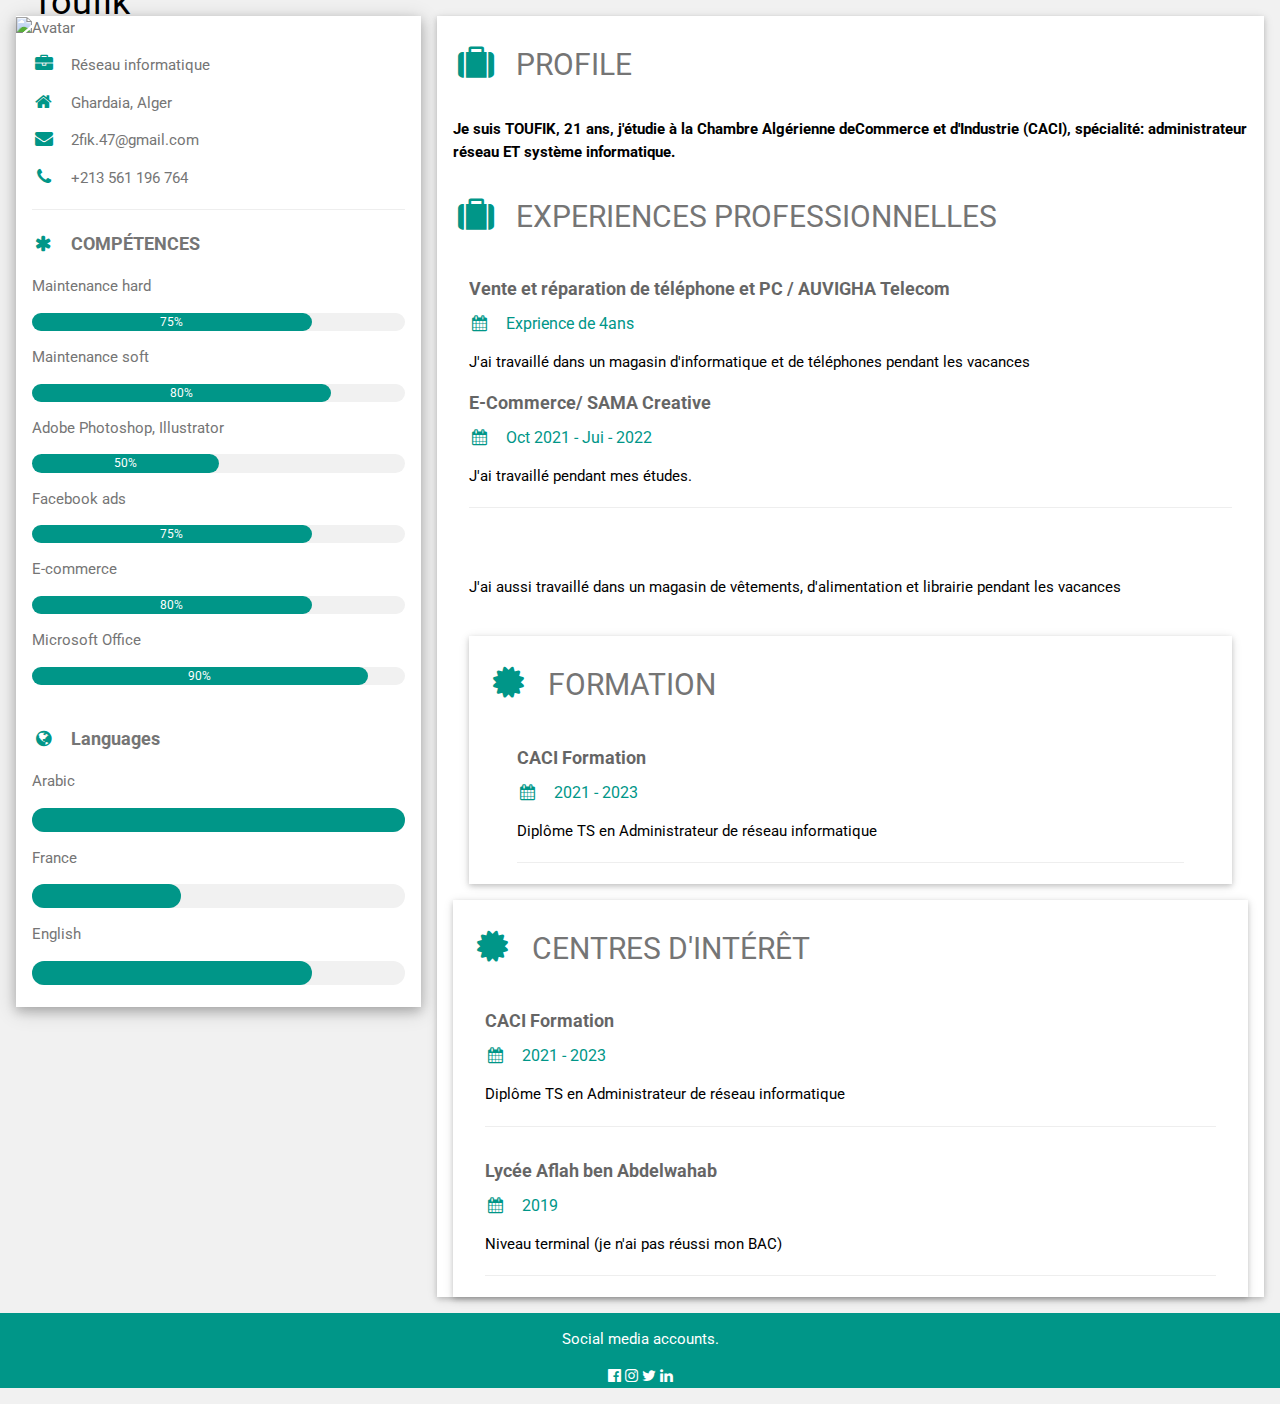
==== cv/index.html @ 855db2e6 "add second file" ====
<!DOCTYPE html>
<html>
<head>
<title>CV</title>
<meta charset="UTF-8">
<meta name="viewport" content="width=device-width, initial-scale=1">
<link rel="stylesheet" href="https://www.w3schools.com/w3css/4/w3.css">
<link rel='stylesheet' href='https://fonts.googleapis.com/css?family=Roboto'>
<link rel="stylesheet" href="https://cdnjs.cloudflare.com/ajax/libs/font-awesome/4.7.0/css/font-awesome.min.css">
<style>
html,body,h1,h2,h3,h4,h5,h6 {font-family: "Roboto", sans-serif}
</style>
</head>
<body class="w3-light-gray">

<!-- Page Container -->
<div class="w3-content w3-margin-top" style="max-width:1400px;">

  <!-- The Grid -->
  <div class="w3-row-padding">
  
    <!-- Left Column -->
    <div class="w3-third">
    
      <div class="w3-white w3-text-grey w3-card-4">
        <div class="w3-display-container">
          <img src="file:///C:/Users/DELL/Desktop/html/PNG/mypic.jpg" style="width:100%" alt="Avatar">
          <div class="w3-display-bottomleft w3-container w3-text-black">
            <h1>ALOUANE BASLIMANE Toufik</h1>
          </div>
        </div>
        <div class="w3-container">
          <p><i class="fa fa-briefcase fa-fw w3-margin-right w3-large w3-text-teal"></i>Réseau informatique</p>
          <p><i class="fa fa-home fa-fw w3-margin-right w3-large w3-text-teal"></i>Ghardaia, Alger</p>
          <p><i class="fa fa-envelope fa-fw w3-margin-right w3-large w3-text-teal"></i>2fik.47@gmail.com</p>
          <p><i class="fa fa-phone fa-fw w3-margin-right w3-large w3-text-teal"></i>+213 561 196 764</p>
          <hr>
          <p class="w3-large"><b><i class="fa fa-asterisk fa-fw w3-margin-right w3-text-teal"></i>COMPÉTENCES</b></p>
          <p>Maintenance hard</p>
          <div class="w3-light-grey w3-round-xlarge w3-small">
            <div class="w3-container w3-center w3-round-xlarge w3-teal" style="width:75%">75%
          </div>
          </div>
          <p>Maintenance soft</p>
          <div class="w3-light-grey w3-round-xlarge w3-small">
            <div class="w3-container w3-center w3-round-xlarge w3-teal" style="width:80%">80%
          </div>
          </div>
          <p>Adobe Photoshop, Illustrator</p>
          <div class="w3-light-grey w3-round-xlarge w3-small">
            <div class="w3-container w3-center w3-round-xlarge w3-teal" style="width:50%">50%
          </div>
          </div>
          <p>Facebook ads</p>
          <div class="w3-light-grey w3-round-xlarge w3-small">
            <div class="w3-container w3-center w3-round-xlarge w3-teal" style="width:75%">
              <div class="w3-center w3-text-white">75%
            </div>
            </div>
          </div>
          <p>E-commerce</p>
          <div class="w3-light-grey w3-round-xlarge w3-small">
            <div class="w3-container w3-center w3-round-xlarge w3-teal" style="width:75%">80%</div>
          </div>
          <p>Microsoft Office</p>
          <div class="w3-light-grey w3-round-xlarge w3-small">
            <div class="w3-container w3-center w3-round-xlarge w3-teal" style="width:90%">90%</div>
          </div>
          <br>

          <p class="w3-large w3-text-theme"><b><i class="fa fa-globe fa-fw w3-margin-right w3-text-teal"></i>Languages</b></p>
          <p>Arabic</p>
          <div class="w3-light-grey w3-round-xlarge">
            <div class="w3-round-xlarge w3-teal" style="height:24px;width:100%"></div>
          </div>
          <p>France</p>
          <div class="w3-light-grey w3-round-xlarge">
            <div class="w3-round-xlarge w3-teal" style="height:24px;width:40%"></div>
          </div>
          <p>English</p>
          <div class="w3-light-grey w3-round-xlarge">
            <div class="w3-round-xlarge w3-teal" style="height:24px;width:75%"></div>
          </div>
          <br>
        </div>
      </div><br>

    <!-- End Left Column -->
    </div>

    <!-- Right Column -->
    <div class="w3-twothird">
    
      <div class="w3-container w3-card w3-white w3-margin-bottom">
        <h2 class="w3-text-grey w3-padding-16"><i class="fa fa-suitcase fa-fw w3-margin-right w3-xxlarge w3-text-teal"></i>PROFILE</h2>  
        <P><strong>Je suis TOUFIK, 21 ans, j'étudie à la Chambre Algérienne deCommerce et d'Industrie (CACI), spécialité: administrateur réseau ET système informatique.</strong></P>
        <h2 class="w3-text-grey w3-padding-16"><i class="fa fa-suitcase fa-fw w3-margin-right w3-xxlarge w3-text-teal"></i>EXPERIENCES PROFESSIONNELLES</h2>
        <div class="w3-container">
          <h5 class="w3-opacity"><b>Vente et réparation de téléphone et PC / AUVIGHA Telecom</b></h5>
          <h6 class="w3-text-teal"><i class="fa fa-calendar fa-fw w3-margin-right"></i>Exprience de 4ans<span class="w3-tag w3-teal w3-round"></span></h6>
          <p>J'ai travaillé dans un magasin d'informatique et de téléphones pendant les vacances</p>
          <h5 class="w3-opacity"><b>E-Commerce/ SAMA Creative</b></h5>
          <h6 class="w3-text-teal"><i class="fa fa-calendar fa-fw w3-margin-right"></i>Oct 2021 - Jui - 2022<span class="w3-tag w3-teal w3-round"></span></h6>
          <p>J'ai travaillé pendant mes études.</p>
          <hr>
        </div>
        <div class="w3-container">
          <h5 class="w3-opacity"><b></b></h5>
          <h5 class="w3-text-teal"></h5><i class="fa-fw w3-margin-right"></i></h5>
          <p>J'ai aussi travaillé dans un magasin de vêtements, d'alimentation et
            librairie pendant les vacances </p><br>
        </div>
        <div class="w3-container">
            <div class="w3-container w3-card w3-white w3-margin-bottom">
              <h2 class="w3-text-grey w3-padding-16"><i class="fa fa-certificate fa-fw w3-margin-right w3-xxlarge w3-text-teal"></i>FORMATION</h2>
                <div class="w3-container">
                  <div class="w3-container">
                    <h5 class="w3-opacity"><b>CACI Formation</b></h5>
                    <h6 class="w3-text-teal"><i class="fa fa-calendar fa-fw w3-margin-right"></i>2021 - 2023</h6>
                    <p>Diplôme TS en Administrateur de réseau informatique</p>
                    <hr>
                  </div>
                </div>
            </div> 
      </div>

      <div class="w3-container w3-card w3-white">
        <h2 class="w3-text-grey w3-padding-16"><i class="fa fa-certificate fa-fw w3-margin-right w3-xxlarge w3-text-teal"></i>CENTRES D'INTÉRÊT</h2>
        <div class="w3-container">
          <h5 class="w3-opacity"><b>CACI Formation</b></h5>
          <h6 class="w3-text-teal"><i class="fa fa-calendar fa-fw w3-margin-right"></i>2021 - 2023</h6>
          <p>Diplôme TS en Administrateur de réseau informatique</p>
          <hr>
        </div>
        <div class="w3-container">
          <h5 class="w3-opacity"><b>Lycée Aflah ben Abdelwahab</b></h5>
          <h6 class="w3-text-teal"><i class="fa fa-calendar fa-fw w3-margin-right"></i>2019</h6>
          <p>Niveau terminal (je n'ai pas réussi mon BAC)</p>
          <hr>
        </div>
      </div>

    <!-- End Right Column -->
    </div>
    
  <!-- End Grid -->
  </div>
  
  <!-- End Page Container -->
</div>

<footer class="w3-container w3-teal w3-center w3-margin-bottom">
  <p>Social media accounts.</p>
  <i class="fa fa-facebook-official w3-hover-opacity"></i>
  <i class="fa fa-instagram w3-hover-opacity"></i>
  <i class="fa fa-twitter w3-hover-opacity"></i>
  <i class="fa fa-linkedin w3-hover-opacity"></i>
</footer>

</body>
</html>
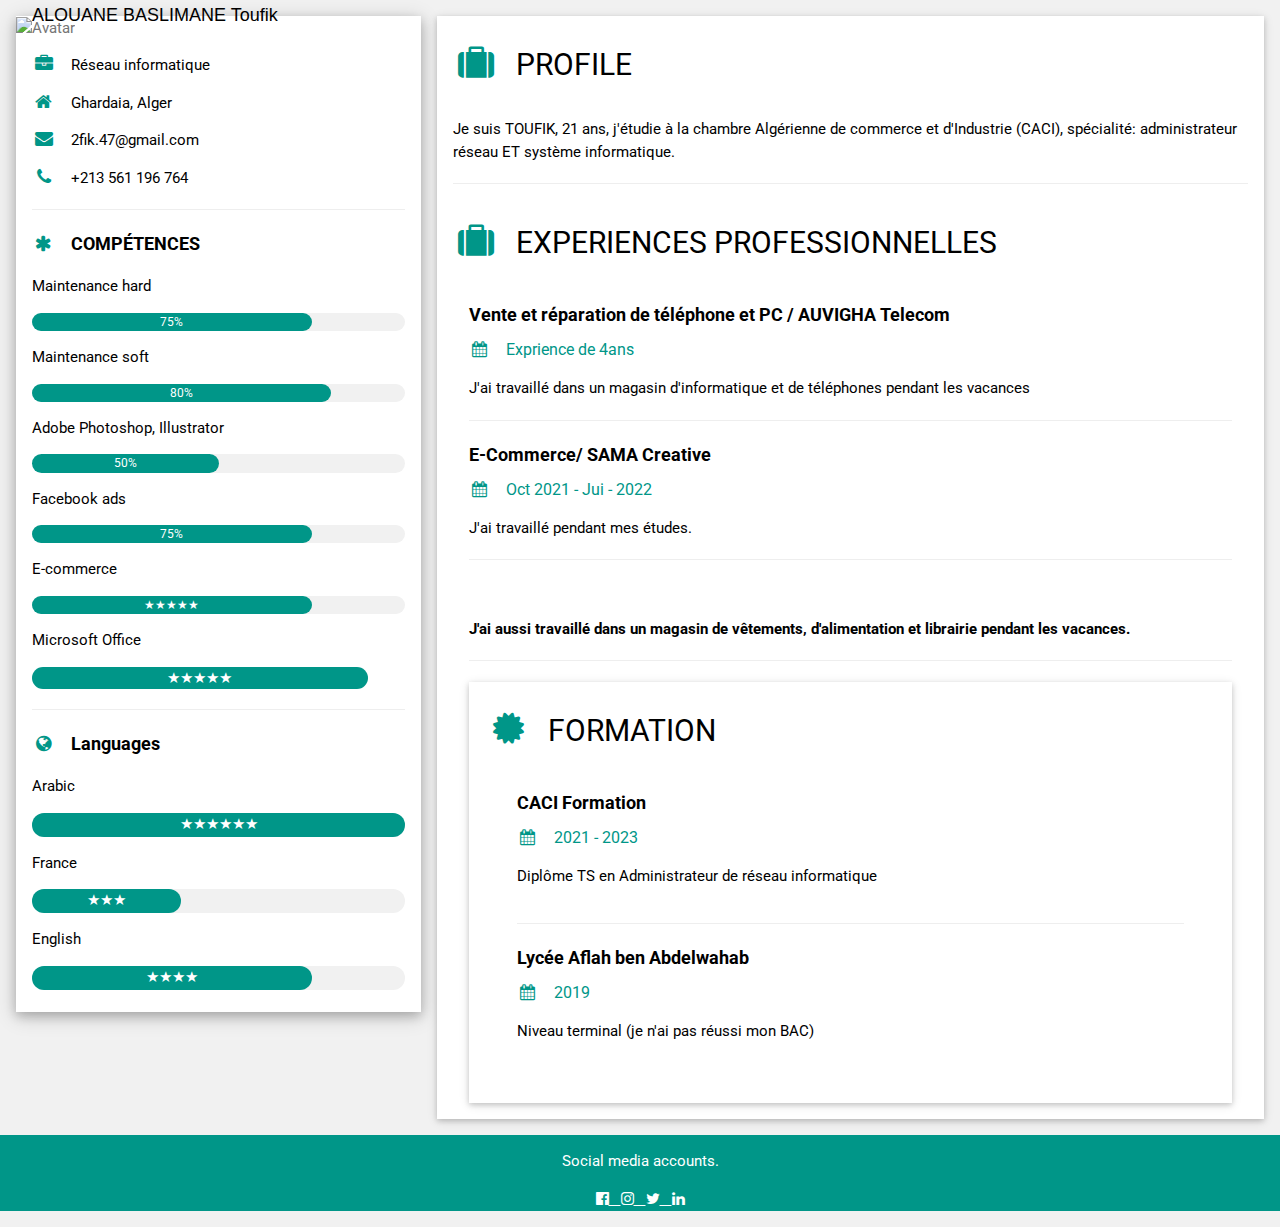
==== commit 8659c835: "cv modified" ====
--- a/cv/index.html
+++ b/cv/index.html
@@ -7,8 +7,14 @@
 <link rel="stylesheet" href="https://www.w3schools.com/w3css/4/w3.css">
 <link rel='stylesheet' href='https://fonts.googleapis.com/css?family=Roboto'>
 <link rel="stylesheet" href="https://cdnjs.cloudflare.com/ajax/libs/font-awesome/4.7.0/css/font-awesome.min.css">
+<link rel="stylesheet" href="styles.css">
 <style>
-html,body,h1,h2,h3,h4,h5,h6 {font-family: "Roboto", sans-serif}
+html,body,h1,h2,h3,h4,h5,h6 
+  {
+    font-family: "Roboto", sans-serif;
+
+  }
+
 </style>
 </head>
 <body class="w3-light-gray">
@@ -24,12 +30,12 @@
     
       <div class="w3-white w3-text-grey w3-card-4">
         <div class="w3-display-container">
-          <img src="file:///C:/Users/DELL/Desktop/html/PNG/mypic.jpg" style="width:100%" alt="Avatar">
-          <div class="w3-display-bottomleft w3-container w3-text-black">
-            <h1>ALOUANE BASLIMANE Toufik</h1>
+          <img src="https://cdn1.iconfinder.com/data/icons/avatar-2-2/512/Salesman_1-512.png" style="width:250px;height: 250px;" alt="Avatar">
+          <div class="w3-display-bottomleft w3-container w3-text-black"> 
+            <h1 style="font-size: 18px; font-family: Arial, Helvetica, sans-serif; text-align:left;">ALOUANE&nbsp;BASLIMANE Toufik</h1>
           </div>
         </div>
-        <div class="w3-container">
+        <div style="color: black;" class="w3-container">
           <p><i class="fa fa-briefcase fa-fw w3-margin-right w3-large w3-text-teal"></i>Réseau informatique</p>
           <p><i class="fa fa-home fa-fw w3-margin-right w3-large w3-text-teal"></i>Ghardaia, Alger</p>
           <p><i class="fa fa-envelope fa-fw w3-margin-right w3-large w3-text-teal"></i>2fik.47@gmail.com</p>
@@ -53,33 +59,33 @@
           </div>
           <p>Facebook ads</p>
           <div class="w3-light-grey w3-round-xlarge w3-small">
-            <div class="w3-container w3-center w3-round-xlarge w3-teal" style="width:75%">
-              <div class="w3-center w3-text-white">75%
+            <div class="w3-container w3-center w3-round-xlarge w3-teal" style="width:75%">75%
+              <div class="w3-center w3-text-white">
             </div>
             </div>
           </div>
           <p>E-commerce</p>
           <div class="w3-light-grey w3-round-xlarge w3-small">
-            <div class="w3-container w3-center w3-round-xlarge w3-teal" style="width:75%">80%</div>
+            <div class="w3-container w3-center w3-round-xlarge w3-teal" style="width:75%">★★★★★</div>
           </div>
           <p>Microsoft Office</p>
           <div class="w3-light-grey w3-round-xlarge w3-small">
-            <div class="w3-container w3-center w3-round-xlarge w3-teal" style="width:90%">90%</div>
           </div>
-          <br>
-
+          
+          <div class="w3-container w3-center w3-round-xlarge w3-teal" style="width:90%">★★★★★</div>
+          <hr>
           <p class="w3-large w3-text-theme"><b><i class="fa fa-globe fa-fw w3-margin-right w3-text-teal"></i>Languages</b></p>
           <p>Arabic</p>
           <div class="w3-light-grey w3-round-xlarge">
-            <div class="w3-round-xlarge w3-teal" style="height:24px;width:100%"></div>
+            <div class="w3-container w3-center w3-round-xlarge w3-teal" style="height:24px;width:100%">★★★★★★</div>
           </div>
           <p>France</p>
           <div class="w3-light-grey w3-round-xlarge">
-            <div class="w3-round-xlarge w3-teal" style="height:24px;width:40%"></div>
+            <div class="w3-container w3-center w3-round-xlarge w3-teal" style="height:24px;width:40%">★★★</div>
           </div>
           <p>English</p>
           <div class="w3-light-grey w3-round-xlarge">
-            <div class="w3-round-xlarge w3-teal" style="height:24px;width:75%"></div>
+            <div class="w3-container w3-center w3-round-xlarge w3-teal" style="height:24px;width:75%">★★★★</div>
           </div>
           <br>
         </div>
@@ -92,70 +98,77 @@
     <div class="w3-twothird">
     
       <div class="w3-container w3-card w3-white w3-margin-bottom">
-        <h2 class="w3-text-grey w3-padding-16"><i class="fa fa-suitcase fa-fw w3-margin-right w3-xxlarge w3-text-teal"></i>PROFILE</h2>  
-        <P><strong>Je suis TOUFIK, 21 ans, j'étudie à la Chambre Algérienne deCommerce et d'Industrie (CACI), spécialité: administrateur réseau ET système informatique.</strong></P>
-        <h2 class="w3-text-grey w3-padding-16"><i class="fa fa-suitcase fa-fw w3-margin-right w3-xxlarge w3-text-teal"></i>EXPERIENCES PROFESSIONNELLES</h2>
+        <h2 class="w3-text-black w3-padding-16"><i class="fa fa-suitcase fa-fw w3-margin-right w3-xxlarge w3-text-teal"></i>PROFILE</h2> 
+        <P>Je suis TOUFIK, 21 ans, j'étudie à la chambre Algérienne de commerce et d'Industrie (CACI), spécialité: administrateur réseau ET système informatique.</P>
+        <hr>
+        <h2 class="w3-text-black w3-padding-16"><i class="fa fa-suitcase fa-fw w3-margin-right w3-xxlarge w3-text-teal"></i>EXPERIENCES PROFESSIONNELLES</h2>
         <div class="w3-container">
-          <h5 class="w3-opacity"><b>Vente et réparation de téléphone et PC / AUVIGHA Telecom</b></h5>
+          <h5 class="w3-text-black"><b>Vente et réparation de téléphone et PC / AUVIGHA Telecom</b></h5>
           <h6 class="w3-text-teal"><i class="fa fa-calendar fa-fw w3-margin-right"></i>Exprience de 4ans<span class="w3-tag w3-teal w3-round"></span></h6>
           <p>J'ai travaillé dans un magasin d'informatique et de téléphones pendant les vacances</p>
-          <h5 class="w3-opacity"><b>E-Commerce/ SAMA Creative</b></h5>
+          <hr>
+          <h5 class="w3-text-black"><b>E-Commerce/ SAMA Creative</b></h5>
           <h6 class="w3-text-teal"><i class="fa fa-calendar fa-fw w3-margin-right"></i>Oct 2021 - Jui - 2022<span class="w3-tag w3-teal w3-round"></span></h6>
           <p>J'ai travaillé pendant mes études.</p>
           <hr>
+          <h5 class="w3-text-black"><b></b></h5>
+          <h5 class="w3-text-teal"></h5><i class="fa-fw w3-margin-right"></i></h5>
+          <p><strong>J'ai aussi travaillé dans un magasin de vêtements, d'alimentation et librairie pendant les vacances.</strong></p>
+          <hr>
         </div>
         <div class="w3-container">
-          <h5 class="w3-opacity"><b></b></h5>
-          <h5 class="w3-text-teal"></h5><i class="fa-fw w3-margin-right"></i></h5>
-          <p>J'ai aussi travaillé dans un magasin de vêtements, d'alimentation et
-            librairie pendant les vacances </p><br>
+          
         </div>
         <div class="w3-container">
-            <div class="w3-container w3-card w3-white w3-margin-bottom">
-              <h2 class="w3-text-grey w3-padding-16"><i class="fa fa-certificate fa-fw w3-margin-right w3-xxlarge w3-text-teal"></i>FORMATION</h2>
+            <div class="w3-container w3-card w3-text-black w3-margin-bottom">
+              <h2 class="w3-text-black w3-padding-16"><i class="fa fa-certificate fa-fw w3-margin-right w3-xxlarge w3-text-teal"></i>FORMATION</h2>
                 <div class="w3-container">
                   <div class="w3-container">
-                    <h5 class="w3-opacity"><b>CACI Formation</b></h5>
+                    <h5 class="w3-text-black"><b>CACI Formation</b></h5>
                     <h6 class="w3-text-teal"><i class="fa fa-calendar fa-fw w3-margin-right"></i>2021 - 2023</h6>
                     <p>Diplôme TS en Administrateur de réseau informatique</p>
+                    <div class="w3-container">
+                    </div>
                     <hr>
+                    <h5 class="w3-text-black"><b>Lycée Aflah ben Abdelwahab</b></h5>
+                      <h6 class="w3-text-teal"><i class="fa fa-calendar fa-fw w3-margin-right"></i>2019</h6>
+                      <p>Niveau terminal (je n'ai pas réussi mon BAC)</p>
+                      <br><br>
                   </div>
                 </div>
             </div> 
       </div>
-
-      <div class="w3-container w3-card w3-white">
-        <h2 class="w3-text-grey w3-padding-16"><i class="fa fa-certificate fa-fw w3-margin-right w3-xxlarge w3-text-teal"></i>CENTRES D'INTÉRÊT</h2>
+      <!--
+      <div class="w3-container w3-card w3-text-black w3-margin-bottom">
+        <h2 class="w3-text-black w3-padding-16"><i class="fa fa-certificate fa-fw w3-margin-right w3-xxlarge w3-text-teal"></i>CENTRES D'INTÉRÊT</h2>
         <div class="w3-container">
-          <h5 class="w3-opacity"><b>CACI Formation</b></h5>
-          <h6 class="w3-text-teal"><i class="fa fa-calendar fa-fw w3-margin-right"></i>2021 - 2023</h6>
-          <p>Diplôme TS en Administrateur de réseau informatique</p>
+          <h5 class="ww3-text-black"><b>Cracking</b></h5>
           <hr>
         </div>
         <div class="w3-container">
-          <h5 class="w3-opacity"><b>Lycée Aflah ben Abdelwahab</b></h5>
-          <h6 class="w3-text-teal"><i class="fa fa-calendar fa-fw w3-margin-right"></i>2019</h6>
-          <p>Niveau terminal (je n'ai pas réussi mon BAC)</p>
+          <h5 class="w3-text-black"><b>Football</b></h5>
           <hr>
+          <h5 class="w3-text-black"><b>Gaming</b></h5>
+          <hr> -->
+
         </div>
       </div>
-
-    <!-- End Right Column -->
+      <!-- End Right Column -->
     </div>
-    
-  <!-- End Grid -->
+      <!-- End Grid -->
   </div>
-  
-  <!-- End Page Container -->
 </div>
 
+        
+      <!-- End Page Container -->      
 <footer class="w3-container w3-teal w3-center w3-margin-bottom">
   <p>Social media accounts.</p>
-  <i class="fa fa-facebook-official w3-hover-opacity"></i>
-  <i class="fa fa-instagram w3-hover-opacity"></i>
-  <i class="fa fa-twitter w3-hover-opacity"></i>
-  <i class="fa fa-linkedin w3-hover-opacity"></i>
-</footer>
+  <a href="https://www.facebook.com/toufikalouanebaslimane/"target="_blank" title="My facebookaccount"><i class="fa fa-facebook-official w3-hover-opacity"></i> &#160;
+  <a href="https://www.instagram.com/t0ufik01/"target="_blank" title="My instagaram account"><i class="fa fa-instagram w3-hover-opacity"></i> &#160;
+  <a href="https://twitter.com/t0ufik01/"target="_blank" title="My twitter account"><i class="fa fa-twitter w3-hover-opacity"></i> &#160;
+  <a href="https://www.linkedin.com/in/toufik-alouane-baslimane-21445a206/"target="_blank" title="My fa-linkedin account"><i class="fa fa-linkedin w3-hover-opacity"></i>
+    
+  </footer>
 
 </body>
 </html>
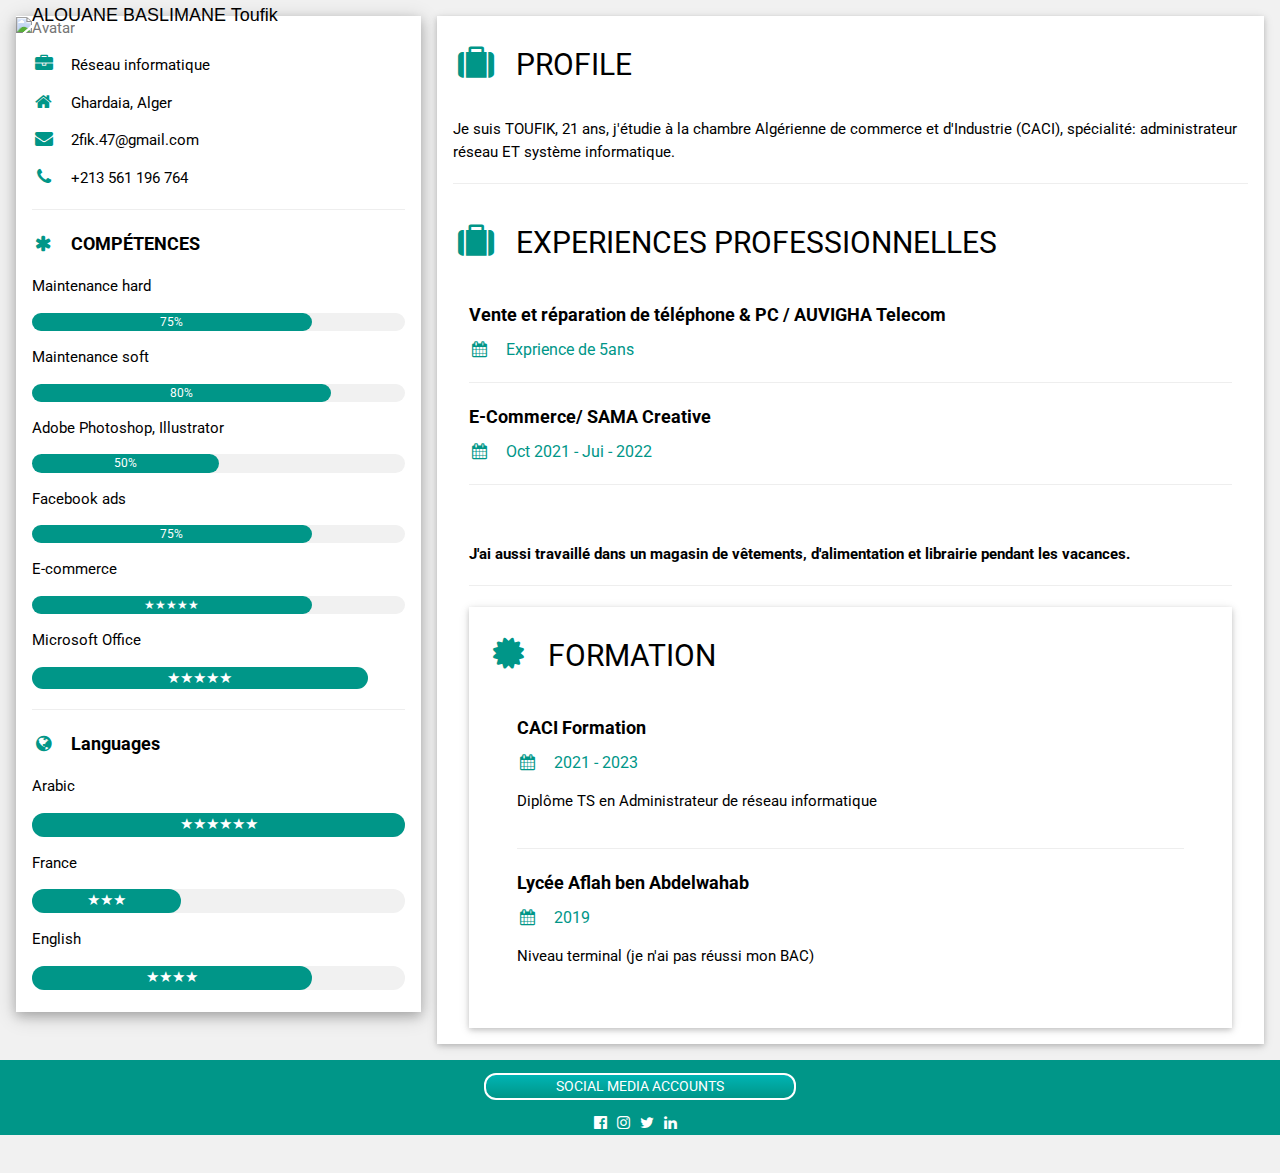
==== commit 5377ee4b: "cv modified" ====
--- a/cv/index.html
+++ b/cv/index.html
@@ -7,7 +7,6 @@
 <link rel="stylesheet" href="https://www.w3schools.com/w3css/4/w3.css">
 <link rel='stylesheet' href='https://fonts.googleapis.com/css?family=Roboto'>
 <link rel="stylesheet" href="https://cdnjs.cloudflare.com/ajax/libs/font-awesome/4.7.0/css/font-awesome.min.css">
-<link rel="stylesheet" href="styles.css">
 <style>
 html,body,h1,h2,h3,h4,h5,h6 
   {
@@ -38,8 +37,9 @@
         <div style="color: black;" class="w3-container">
           <p><i class="fa fa-briefcase fa-fw w3-margin-right w3-large w3-text-teal"></i>Réseau informatique</p>
           <p><i class="fa fa-home fa-fw w3-margin-right w3-large w3-text-teal"></i>Ghardaia, Alger</p>
-          <p><i class="fa fa-envelope fa-fw w3-margin-right w3-large w3-text-teal"></i>2fik.47@gmail.com</p>
-          <p><i class="fa fa-phone fa-fw w3-margin-right w3-large w3-text-teal"></i>+213 561 196 764</p>
+          <p><i class="fa fa-envelope fa-fw w3-margin-right w3-large w3-text-teal"></i><a style="text-decoration: none;" href="mailto: https://www.w3schools.com"target="_blank" title="Contact me">2fik.47@gmail.com</a></p>
+          <p><i class="fa fa-phone fa-fw w3-margin-right w3-large w3-text-teal"></i><a style="text-decoration: none;" href="tel:+213-561-196-764"target="_blank" title="Call me">+213 561 196 764</a></p>
+          
           <hr>
           <p class="w3-large"><b><i class="fa fa-asterisk fa-fw w3-margin-right w3-text-teal"></i>COMPÉTENCES</b></p>
           <p>Maintenance hard</p>
@@ -103,13 +103,13 @@
         <hr>
         <h2 class="w3-text-black w3-padding-16"><i class="fa fa-suitcase fa-fw w3-margin-right w3-xxlarge w3-text-teal"></i>EXPERIENCES PROFESSIONNELLES</h2>
         <div class="w3-container">
-          <h5 class="w3-text-black"><b>Vente et réparation de téléphone et PC / AUVIGHA Telecom</b></h5>
-          <h6 class="w3-text-teal"><i class="fa fa-calendar fa-fw w3-margin-right"></i>Exprience de 4ans<span class="w3-tag w3-teal w3-round"></span></h6>
-          <p>J'ai travaillé dans un magasin d'informatique et de téléphones pendant les vacances</p>
+          <h5 class="w3-text-black"><b>Vente et réparation de téléphone & PC / AUVIGHA Telecom</b></h5>
+          <h6 class="w3-text-teal"><i class="fa fa-calendar fa-fw w3-margin-right"></i>Exprience de 5ans<span class="w3-tag w3-teal w3-round"></span></h6>
+          <!-- <p>J'ai travaillé dans un magasin d'informatique et de téléphones pendant les vacances</p> -->
           <hr>
           <h5 class="w3-text-black"><b>E-Commerce/ SAMA Creative</b></h5>
           <h6 class="w3-text-teal"><i class="fa fa-calendar fa-fw w3-margin-right"></i>Oct 2021 - Jui - 2022<span class="w3-tag w3-teal w3-round"></span></h6>
-          <p>J'ai travaillé pendant mes études.</p>
+          <!-- <p>J'ai travaillé pendant mes études.</p> -->
           <hr>
           <h5 class="w3-text-black"><b></b></h5>
           <h5 class="w3-text-teal"></h5><i class="fa-fw w3-margin-right"></i></h5>
@@ -158,17 +158,31 @@
       <!-- End Grid -->
   </div>
 </div>
-
         
       <!-- End Page Container -->      
 <footer class="w3-container w3-teal w3-center w3-margin-bottom">
-  <p>Social media accounts.</p>
-  <a href="https://www.facebook.com/toufikalouanebaslimane/"target="_blank" title="My facebookaccount"><i class="fa fa-facebook-official w3-hover-opacity"></i> &#160;
-  <a href="https://www.instagram.com/t0ufik01/"target="_blank" title="My instagaram account"><i class="fa fa-instagram w3-hover-opacity"></i> &#160;
-  <a href="https://twitter.com/t0ufik01/"target="_blank" title="My twitter account"><i class="fa fa-twitter w3-hover-opacity"></i> &#160;
-  <a href="https://www.linkedin.com/in/toufik-alouane-baslimane-21445a206/"target="_blank" title="My fa-linkedin account"><i class="fa fa-linkedin w3-hover-opacity"></i>
+  <p class="socialmedea"
+    style="
+    display: 12px;
+    border-radius: 12px; 
+    padding: 1px;
+    border: 2px solid white;
+    width:25%;
+    margin-top: 1%;
+    margin-bottom: 1%;
+    margin-left: 37.5%;
+    text-transform: uppercase;
+    font-size: 14px; 
+    color: white;
+    background-image: linear-gradient(to bottom, rgb(0, 180, 180), rgba(0, 140, 140, 0));
     
-  </footer>
+    "
+    >Social media accounts</p>
+  <a style="display:inline-block; margin-right: 10px;" href="https://www.facebook.com/toufikalouanebaslimane/"target="_blank" title="My facebook account"><i class="fa fa-facebook-official w3-hover-opacity"></i>
+  <a style="display:inline-block; margin-right: 10px;" href="https://www.instagram.com/t0ufik01/"target="_blank" title="My instagaram account"><i class="fa fa-instagram w3-hover-opacity"></i>
+  <a style="display:inline-block; margin-right: 10px;" href="https://twitter.com/t0ufik01/"target="_blank" title="My twitter account"><i class="fa fa-twitter w3-hover-opacity"></i>
+  <a style="display:inline-block; margin-right: 10px;" href="https://www.linkedin.com/in/toufik-alouane-baslimane-21445a206/"target="_blank" title="My fa-linkedin account"><i class="fa fa-linkedin w3-hover-opacity"></i>
+</footer>
 
 </body>
 </html>
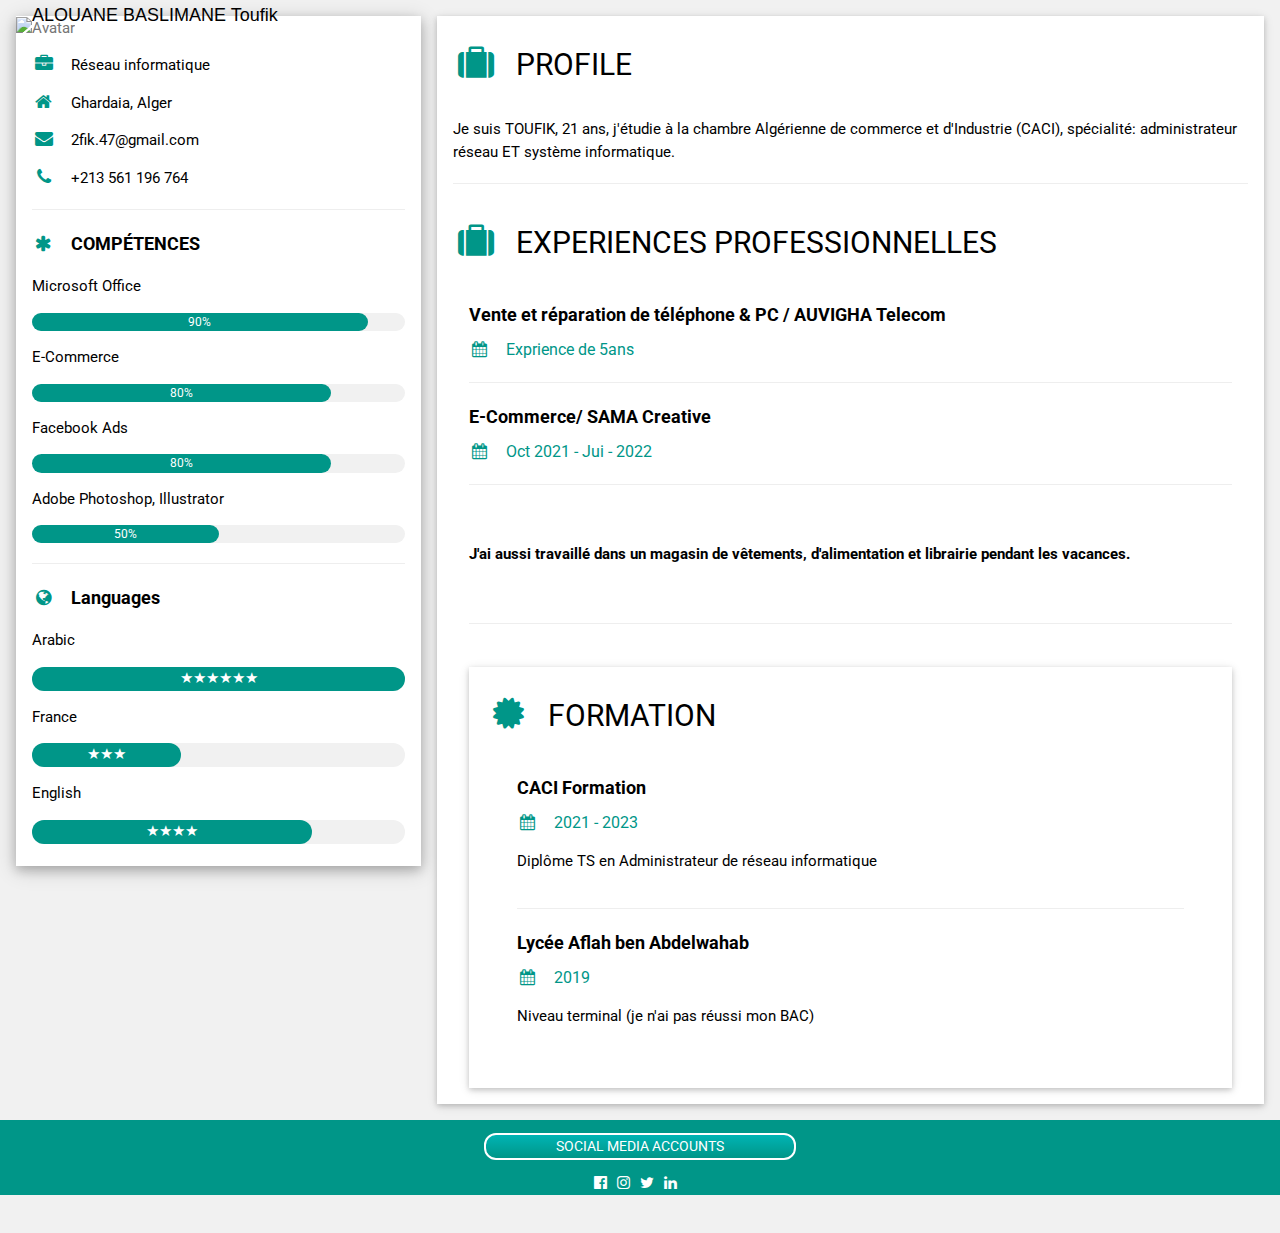
==== commit 1c1ae117: "cv modified" ====
--- a/cv/index.html
+++ b/cv/index.html
@@ -29,7 +29,7 @@
     
       <div class="w3-white w3-text-grey w3-card-4">
         <div class="w3-display-container">
-          <img src="https://cdn1.iconfinder.com/data/icons/avatar-2-2/512/Salesman_1-512.png" style="width:250px;height: 250px;" alt="Avatar">
+          <img src="https://cdn1.iconfinder.com/data/icons/avatar-2-2/512/Salesman_1-512.png" style="width:auto;height: 250px;" alt="Avatar">
           <div class="w3-display-bottomleft w3-container w3-text-black"> 
             <h1 style="font-size: 18px; font-family: Arial, Helvetica, sans-serif; text-align:left;">ALOUANE&nbsp;BASLIMANE Toufik</h1>
           </div>
@@ -42,37 +42,28 @@
           
           <hr>
           <p class="w3-large"><b><i class="fa fa-asterisk fa-fw w3-margin-right w3-text-teal"></i>COMPÉTENCES</b></p>
-          <p>Maintenance hard</p>
+
+          <p>Microsoft Office</p>
           <div class="w3-light-grey w3-round-xlarge w3-small">
-            <div class="w3-container w3-center w3-round-xlarge w3-teal" style="width:75%">75%
+            <div class="w3-container w3-center w3-round-xlarge w3-teal" style="width:90%">90%</div>
           </div>
+
+          <p>E-Commerce</p>
+          <div class="w3-light-grey w3-round-xlarge w3-small">
+            <div class="w3-container w3-center w3-round-xlarge w3-teal" style="width:80%">80%</div>
           </div>
-          <p>Maintenance soft</p>
+
+          <p>Facebook Ads</p>
           <div class="w3-light-grey w3-round-xlarge w3-small">
-            <div class="w3-container w3-center w3-round-xlarge w3-teal" style="width:80%">80%
+            <div class="w3-container w3-center w3-round-xlarge w3-teal" style="width:80%">80%</div>
           </div>
-          </div>
+
           <p>Adobe Photoshop, Illustrator</p>
           <div class="w3-light-grey w3-round-xlarge w3-small">
-            <div class="w3-container w3-center w3-round-xlarge w3-teal" style="width:50%">50%
-          </div>
-          </div>
-          <p>Facebook ads</p>
-          <div class="w3-light-grey w3-round-xlarge w3-small">
-            <div class="w3-container w3-center w3-round-xlarge w3-teal" style="width:75%">75%
-              <div class="w3-center w3-text-white">
-            </div>
-            </div>
-          </div>
-          <p>E-commerce</p>
-          <div class="w3-light-grey w3-round-xlarge w3-small">
-            <div class="w3-container w3-center w3-round-xlarge w3-teal" style="width:75%">★★★★★</div>
-          </div>
-          <p>Microsoft Office</p>
-          <div class="w3-light-grey w3-round-xlarge w3-small">
+            <div class="w3-container w3-center w3-round-xlarge w3-teal" style="width:50%">50%</div>
           </div>
           
-          <div class="w3-container w3-center w3-round-xlarge w3-teal" style="width:90%">★★★★★</div>
+          
           <hr>
           <p class="w3-large w3-text-theme"><b><i class="fa fa-globe fa-fw w3-margin-right w3-text-teal"></i>Languages</b></p>
           <p>Arabic</p>
@@ -114,7 +105,7 @@
           <h5 class="w3-text-black"><b></b></h5>
           <h5 class="w3-text-teal"></h5><i class="fa-fw w3-margin-right"></i></h5>
           <p><strong>J'ai aussi travaillé dans un magasin de vêtements, d'alimentation et librairie pendant les vacances.</strong></p>
-          <hr>
+          <br><hr><br>
         </div>
         <div class="w3-container">
           
